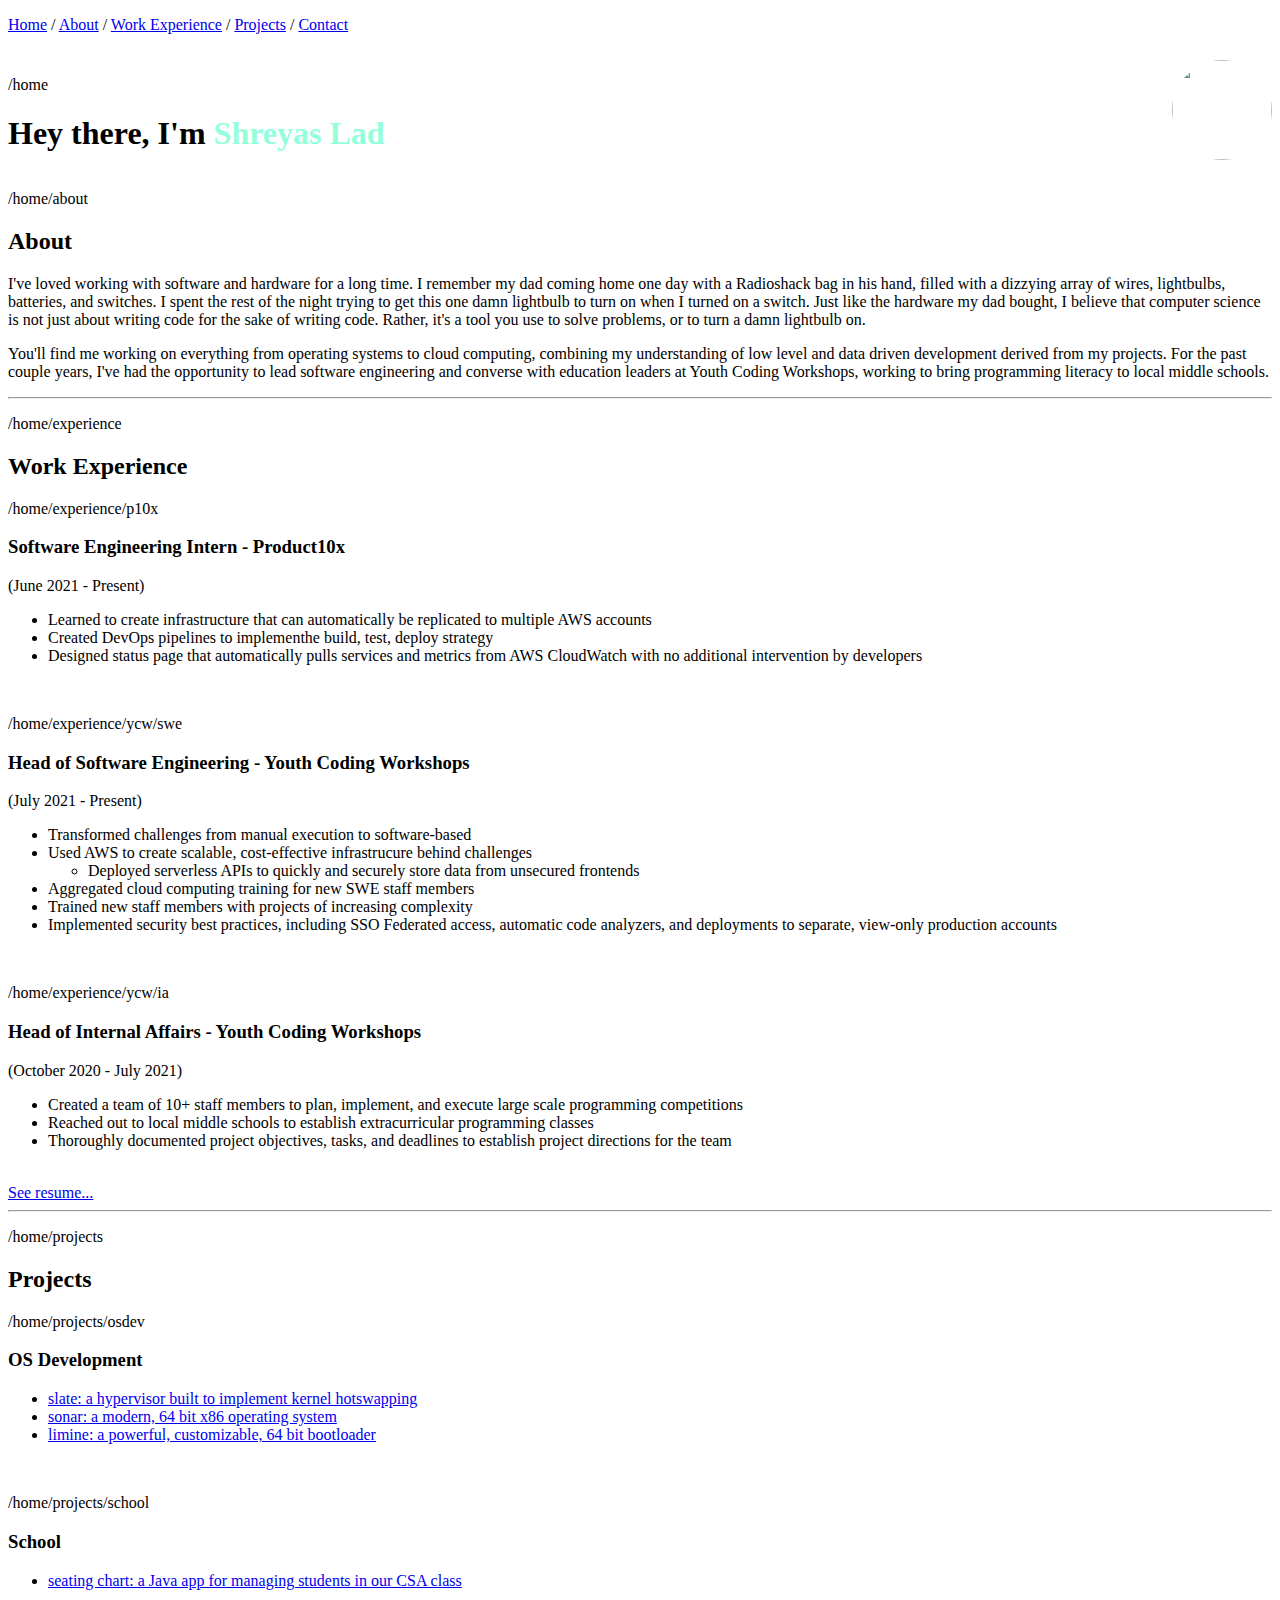
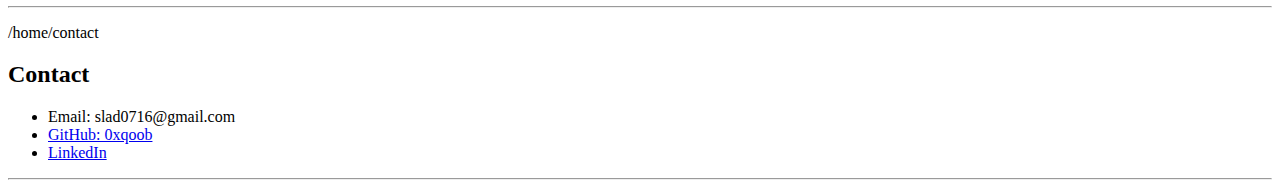
==== index.html @ 9084aad2 "about me: inserted paragraph" ====
<!DOCTYPE html>
<html lang="en-US">
    <head>
        <title>Home | Shreyas Lad</title>

        <meta name="viewport" content="width=device-width, initial-scale=1">

        <link rel="icon" href="/assets/sky.ico" />
        <link rel="stylesheet" href="/styles/index.css">

        <script src="https://kit.fontawesome.com/6832ef0fd0.js" crossorigin="anonymous"></script>
    </head>
    <body>
        <p style="padding-bottom: 10px;">
            <a href="/">Home</a> / 
            <a href="/#about">About</a> / 
            <a href="/#experience">Work Experience</a> / 
            <a href="/#projects">Projects</a> / 
            <a href="/#contact">Contact</a>
        </p>

        <div style="display: inline-block">
            <div class="header">
                <p class="path">/home</p>
                <h1>Hey there, I'm <span style="color: rgb(148, 255, 219);">Shreyas Lad</span></h1>
            </div>
        </div>

        <img src="/assets/sky.jpg" style="border-radius: 100%; float: right" width=100 height=100>

        <!-- ABOUT SECTION -->

        <div id="about">
            <p class="path">/home/about</p>
            <h2>About</h2>
            <p>I've loved working with software and hardware for a long time. I remember my dad coming home one day with a Radioshack bag in his hand, filled with a dizzying array of wires, lightbulbs, batteries, and switches. I spent the rest of the night trying to get this one damn lightbulb to turn on when I turned on a switch. Just like the hardware my dad bought, I believe that computer science is not just about writing code for the sake of writing code. Rather, it's a tool you use to solve problems, or to turn a damn lightbulb on.</p>
            <p>You'll find me working on everything from operating systems to cloud computing, combining my understanding of low level and data driven development derived from my projects. For the past couple years, I've had the opportunity to lead software engineering and converse with education leaders at Youth Coding Workshops, working to bring programming literacy to local middle schools.</p>
        </div>

        <hr>

        <!-- WORK EXPERIENCE SECTION -->

        <div id="experience">
            <p class="path">/home/experience</p>
            <h2>Work Experience</h2>

            <p class="path">/home/experience/p10x</p>
            <h3>Software Engineering Intern - Product10x</h3>
            <p>(June 2021 - Present)</p>
            <ul>
                <li>Learned to create infrastructure that can automatically be replicated to multiple AWS accounts</li>
                <li>Created DevOps pipelines to implementhe build, test, deploy strategy</li>
                <li>Designed status page that automatically pulls services and metrics from AWS CloudWatch with no additional intervention by developers</li>
            </ul>

            <br>

            <p class="path">/home/experience/ycw/swe</p>
            <h3>Head of Software Engineering - Youth Coding Workshops</h3>
            <p>(July 2021 - Present)</p>
            <ul>
                <li>Transformed challenges from manual execution to software-based</li>
                <li>Used AWS to create scalable, cost-effective infrastrucure behind challenges</li>
                <ul>
                    <li>Deployed serverless APIs to quickly and securely store data from unsecured frontends</li>
                </ul>
                <li>Aggregated cloud computing training for new SWE staff members</li>
                <li>Trained new staff members with projects of increasing complexity</li>
                <li>Implemented security best practices, including SSO Federated access, automatic code analyzers, and deployments to separate, view-only production accounts</li>
            </ul>

            <br>

            <p class="path">/home/experience/ycw/ia</p>
            <h3>Head of Internal Affairs - Youth Coding Workshops</h3>
            <p>(October 2020 - July 2021)</p>
            <ul>
                <li>Created a team of 10+ staff members to plan, implement, and execute large scale programming competitions</li>
                <li>Reached out to local middle schools to establish extracurricular programming classes</li>
                <li>Thoroughly documented project objectives, tasks, and deadlines to establish project directions for the team</li>
            </ul>

            <br>

            <a href="/assets/shreyas_lad_resume.pdf" target="_blank">See resume...</a>
        </div>

        <hr>

        <!-- PROJECTS SECTION -->

        <div id="projects">
            <p class="path">/home/projects</p>
            <h2>Projects</h2>

            <p class="path">/home/projects/osdev</p>
            <h3>OS Development</h3>

            <ul>
                <li><a href="#">slate: a hypervisor built to implement kernel hotswapping</a></li>
                <li><a href="#">sonar: a modern, 64 bit x86 operating system</a></li>
                <li><a href="#">limine: a powerful, customizable, 64 bit bootloader</a></li>
            </ul>

            <br>

            <p class="path">/home/projects/school</p>
            <h3>School</h3>

            <ul>
                <li><a href="./pages/projects/seating_chart.html">seating chart: a Java app for managing students in our CSA class</a></li>
            </ul>
        </div>

        <hr>

        <!-- CONTACT SECTION -->

        <div id="contact">
            <p class="path">/home/contact</p>
            <h2>Contact</h2>

            <ul>
                <li><a>Email: slad0716@gmail.com</a></li>
                <li><a href="https://github.com/0xqoob">GitHub: 0xqoob</a></li>
                <li><a href="https://www.linkedin.com/in/shreyas-lad-998278124/">LinkedIn</a></li>
            </ul>
        </div>

        <hr>
    </body>
</html>
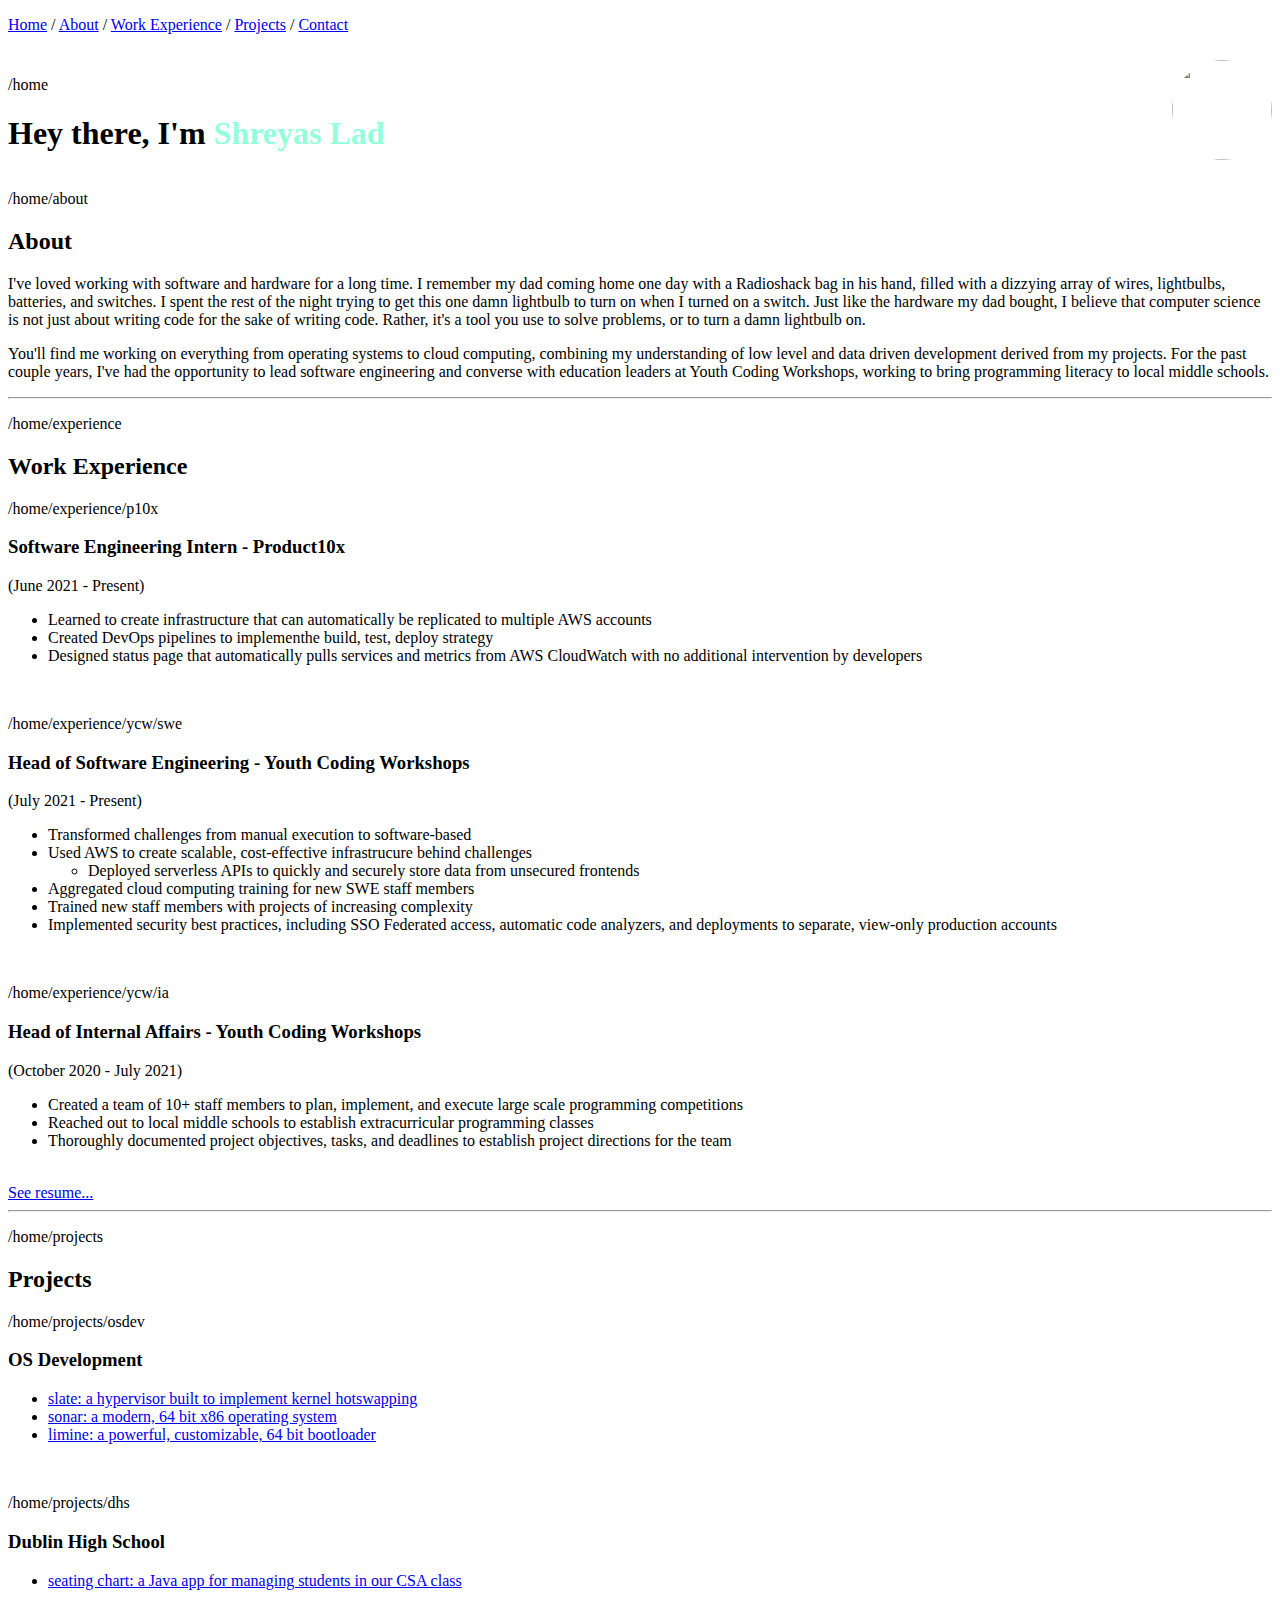
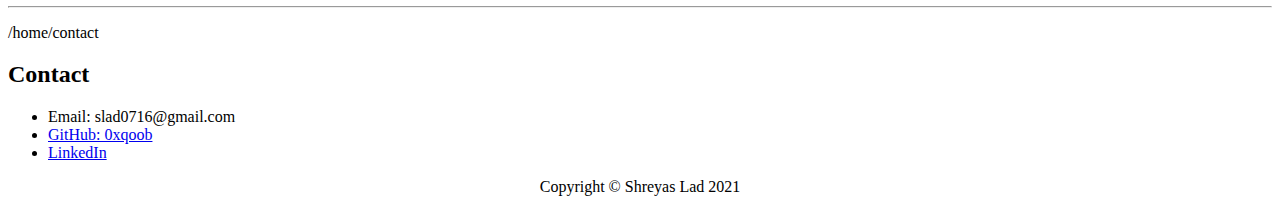
==== commit 61e65d3c: "home: added copyright" ====
--- a/index.html
+++ b/index.html
@@ -34,6 +34,7 @@
             <p class="path">/home/about</p>
             <h2>About</h2>
             <p>I've loved working with software and hardware for a long time. I remember my dad coming home one day with a Radioshack bag in his hand, filled with a dizzying array of wires, lightbulbs, batteries, and switches. I spent the rest of the night trying to get this one damn lightbulb to turn on when I turned on a switch. Just like the hardware my dad bought, I believe that computer science is not just about writing code for the sake of writing code. Rather, it's a tool you use to solve problems, or to turn a damn lightbulb on.</p>
+            
             <p>You'll find me working on everything from operating systems to cloud computing, combining my understanding of low level and data driven development derived from my projects. For the past couple years, I've had the opportunity to lead software engineering and converse with education leaders at Youth Coding Workshops, working to bring programming literacy to local middle schools.</p>
         </div>
 
@@ -105,8 +106,8 @@
 
             <br>
 
-            <p class="path">/home/projects/school</p>
-            <h3>School</h3>
+            <p class="path">/home/projects/dhs</p>
+            <h3>Dublin High School</h3>
 
             <ul>
                 <li><a href="./pages/projects/seating_chart.html">seating chart: a Java app for managing students in our CSA class</a></li>
@@ -128,6 +129,8 @@
             </ul>
         </div>
 
-        <hr>
+        <div id="footer" style="text-align: center;">
+            <p>Copyright &copy; Shreyas Lad 2021</p>
+        </div>
     </body>
 </html>
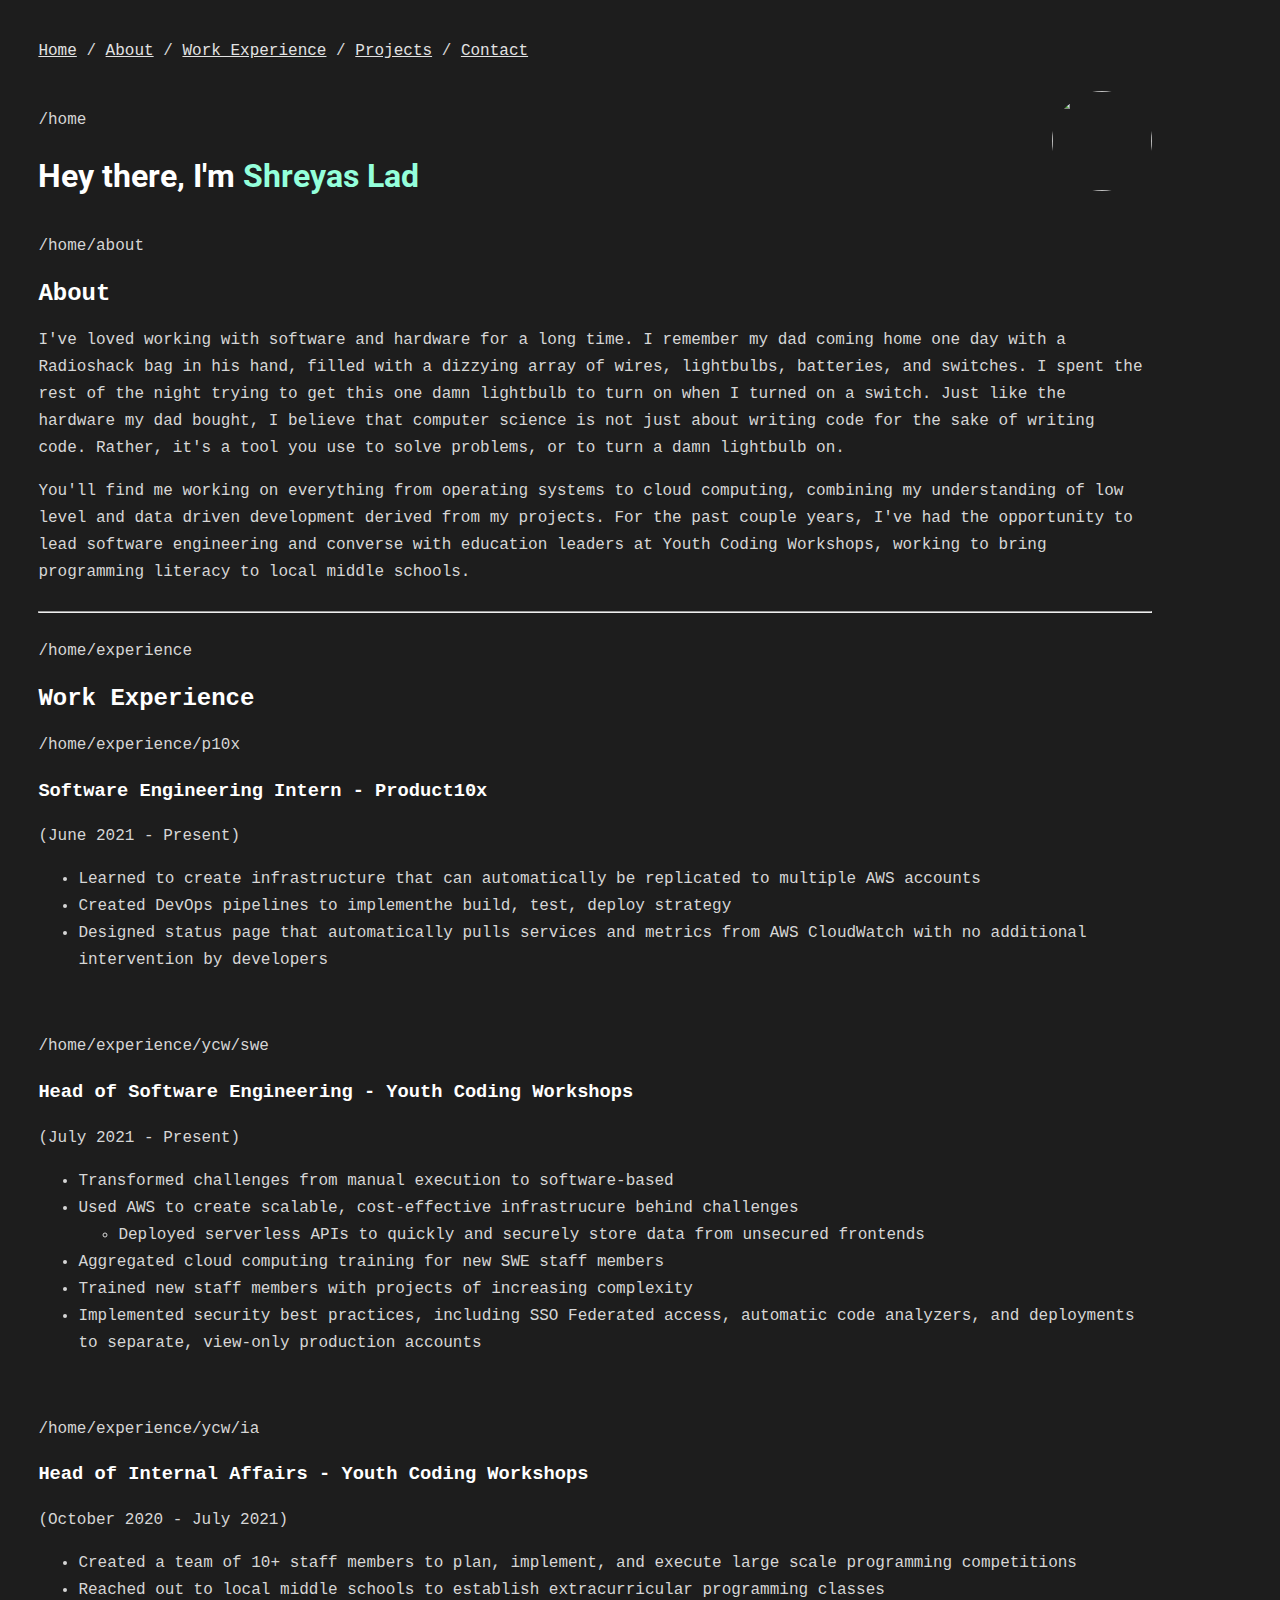
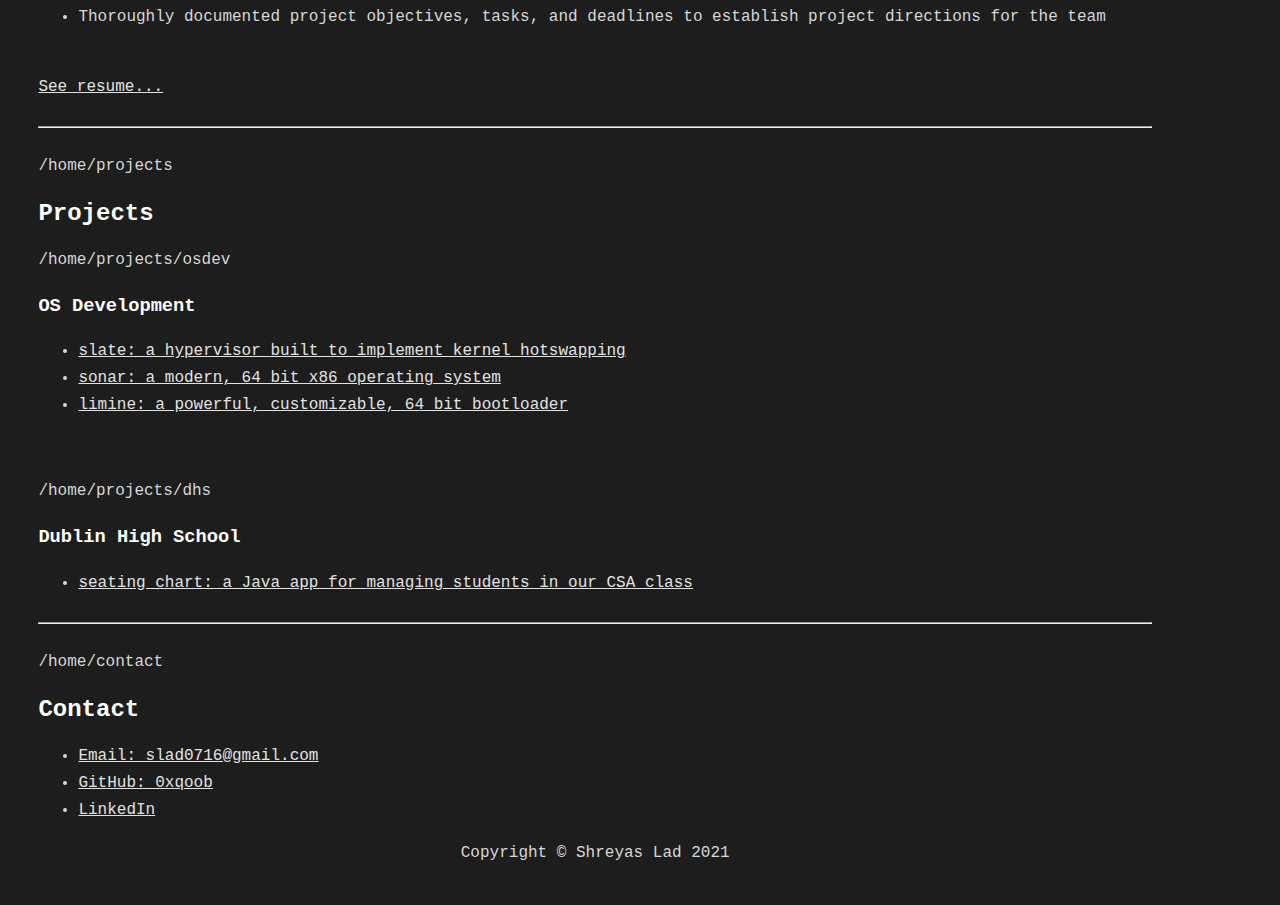
==== commit 4bc9af1a: "home: updated links" ====
--- a/index.html
+++ b/index.html
@@ -99,9 +99,9 @@
             <h3>OS Development</h3>
 
             <ul>
-                <li><a href="#">slate: a hypervisor built to implement kernel hotswapping</a></li>
-                <li><a href="#">sonar: a modern, 64 bit x86 operating system</a></li>
-                <li><a href="#">limine: a powerful, customizable, 64 bit bootloader</a></li>
+                <li><a href="https://github.com/0xqoob/slate">slate: a hypervisor built to implement kernel hotswapping</a></li>
+                <li><a href="https://github.com/0xqoob/sonar">sonar: a modern, 64 bit x86 operating system</a></li>
+                <li><a href="https://github.com/limine-bootloader/limine">limine: a powerful, customizable, 64 bit bootloader</a></li>
             </ul>
 
             <br>
@@ -110,7 +110,7 @@
             <h3>Dublin High School</h3>
 
             <ul>
-                <li><a href="./pages/projects/seating_chart.html">seating chart: a Java app for managing students in our CSA class</a></li>
+                <li><a href="/pages/projects/seating_chart.html">seating chart: a Java app for managing students in our CSA class</a></li>
             </ul>
         </div>
 
--- a/styles/index.css
+++ b/styles/index.css
@@ -0,0 +1,78 @@
+@import url('https://fonts.googleapis.com/css2?family=Roboto&display=swap');
+
+html {
+    background-color: #1D1D1D;
+    font-family: 'Courier New', Courier, monospace;
+    scroll-behavior: smooth;
+}
+
+body {
+    margin-left: 3%;
+    margin-top: 3%;
+    margin-bottom: 3%;
+    margin-right: 10%;
+
+    animation: fadeIn ease 2s;
+    animation-iteration-count: 1;
+    animation-fill-mode: forwards;
+
+    line-height: 27px;
+}
+  
+@keyframes fadeIn {
+    0% {
+        opacity: 0;
+    }
+    100% {
+        opacity: 1;
+    }
+}
+
+hr {
+    margin-top: 25px;
+    margin-bottom: 25px;
+}
+
+.nav {
+    list-style-type: none;
+    color: #D6D6D6;
+    size: 25px;
+    position: fixed;
+}
+
+.nav li {
+    display: inline-block;
+    padding: 20px;
+}
+
+p, li {
+    color: #D6D6D6;
+    size: 28px;
+    text-decoration: none;
+}
+
+p .path {
+    color: #C7C7C7;
+    size: 25px;
+}
+
+h1, h2, h3 { color: #FFFFFF; }
+
+h1 {
+    font-family: 'Roboto', sans-serif;
+    size: 68px;
+    line-height: 40px;
+}
+
+h2 { size: 54px; }
+h3 { size: 35px; }
+
+a, a:visited {
+    color: #e2e2e2;
+    size: 28px;
+    text-decoration: underline;
+}
+
+a:hover {
+    color: rgb(148, 255, 219);
+}
